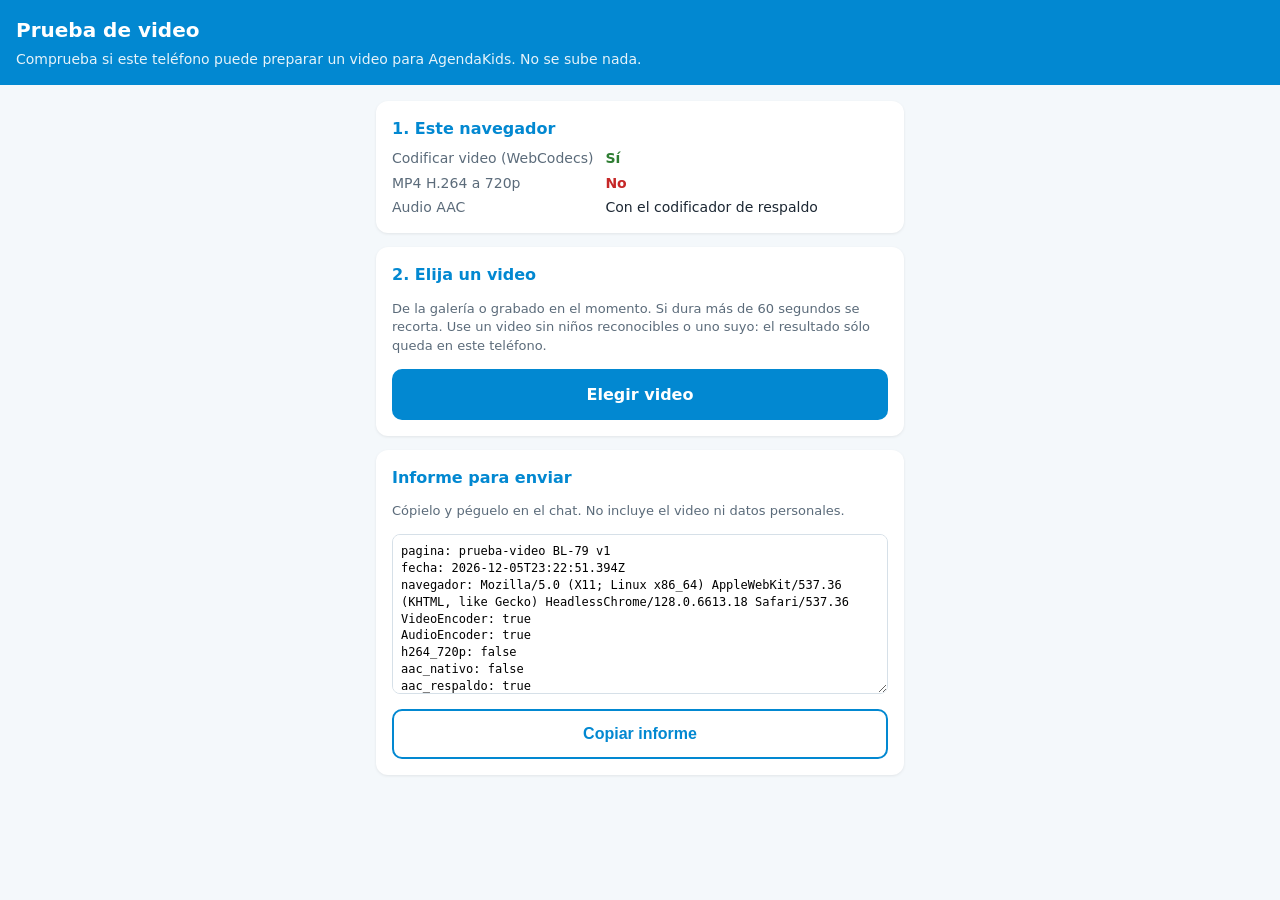
==== prueba-video.html @ 682507f4 "Prueba de video en el navegador (BL-79, fase 0) Página aislada, sin enlace desde la app: recorta a 6" ====
<!doctype html>
<html lang="es">
<head>
<meta charset="utf-8" />
<meta name="viewport" content="width=device-width, initial-scale=1" />
<meta name="robots" content="noindex" />
<meta name="theme-color" content="#0288D1" />
<title>Prueba de video · AgendaKids</title>
<!--
  BL-79, fase 0. Prototipo: ¿puede el navegador del teléfono (sobre todo Safari
  del iPhone) recortar un video a 60 s y pasarlo a MP4 H.264 de 720p antes de
  subirlo? NO sube nada: todo pasa dentro del teléfono. Se borra cuando la
  subida de videos de verdad esté hecha.

  Mediabunny (MPL-2.0) va copiada en vendor/, sin CDN. El codificador AAC de
  respaldo sólo se carga si el navegador no trae el suyo (Safari antiguo).
-->
<script type="importmap">
{ "imports": { "mediabunny": "./vendor/mediabunny/mediabunny.min.mjs" } }
</script>
<style>
  :root { --primary: #0288D1; --texto: #1c2733; --suave: #5b6b7a; --fondo: #f4f8fb; --tarjeta: #fff;
          --ok: #2e7d32; --mal: #c62828; --borde: #d6e0e8; }
  * { box-sizing: border-box; }
  body { margin: 0; font-family: system-ui, -apple-system, "Segoe UI", Roboto, sans-serif; color: var(--texto);
         background: var(--fondo); line-height: 1.45; }
  header { background: var(--primary); color: #fff; padding: 16px; }
  header h1 { margin: 0; font-size: 20px; }
  header p { margin: 4px 0 0; opacity: .9; font-size: 14px; }
  main { max-width: 560px; margin: 0 auto; padding: 16px; }
  .tarjeta { background: var(--tarjeta); border-radius: 12px; padding: 16px; margin-bottom: 14px;
             box-shadow: 0 1px 3px rgba(0,0,0,.08); }
  h2 { font-size: 16px; margin: 0 0 8px; color: var(--primary); }
  .boton { display: block; width: 100%; padding: 14px; border: 0; border-radius: 10px; background: var(--primary);
           color: #fff; font-size: 16px; font-weight: 600; text-align: center; cursor: pointer; text-decoration: none; }
  .boton[disabled] { opacity: .5; }
  .boton--borde { background: #fff; color: var(--primary); border: 2px solid var(--primary); margin-top: 8px; }
  dl { display: grid; grid-template-columns: max-content 1fr; gap: 4px 12px; margin: 0; font-size: 14px; }
  dt { color: var(--suave); } dd { margin: 0; word-break: break-word; }
  .ok { color: var(--ok); font-weight: 600; } .mal { color: var(--mal); font-weight: 600; }
  progress { width: 100%; height: 14px; }
  video { width: 100%; max-height: 420px; background: #000; border-radius: 8px; margin-top: 8px; }
  textarea { width: 100%; min-height: 160px; font: 12px/1.4 ui-monospace, Menlo, monospace; border: 1px solid var(--borde);
             border-radius: 8px; padding: 8px; }
  .nota { font-size: 13px; color: var(--suave); }
  [hidden] { display: none !important; }
</style>
</head>
<body>
<header>
  <h1>Prueba de video</h1>
  <p>Comprueba si este teléfono puede preparar un video para AgendaKids. No se sube nada.</p>
</header>
<main>
  <section class="tarjeta">
    <h2>1. Este navegador</h2>
    <dl id="capacidades"><dt>Revisando…</dt><dd></dd></dl>
  </section>

  <section class="tarjeta">
    <h2>2. Elija un video</h2>
    <p class="nota">De la galería o grabado en el momento. Si dura más de 60 segundos se recorta. Use un video
      sin niños reconocibles o uno suyo: el resultado sólo queda en este teléfono.</p>
    <label class="boton" for="archivo">Elegir video</label>
    <input type="file" id="archivo" accept="video/*" hidden />
    <dl id="original" hidden></dl>
  </section>

  <section class="tarjeta" id="tarjeta-conversion" hidden>
    <h2>3. Preparar el video</h2>
    <p class="nota">No cambie de aplicación ni bloquee la pantalla mientras tanto.</p>
    <button class="boton" id="btn-convertir">Preparar (máx. 60 s, 720p)</button>
    <div id="avance" hidden>
      <progress id="barra" max="1" value="0"></progress>
      <p class="nota" id="texto-avance"></p>
    </div>
  </section>

  <section class="tarjeta" id="tarjeta-resultado" hidden>
    <h2>4. Resultado</h2>
    <dl id="resultado"></dl>
    <video id="vista" controls playsinline></video>
    <a class="boton boton--borde" id="btn-descargar" download="prueba-agendakids.mp4">Descargar el resultado</a>
  </section>

  <section class="tarjeta">
    <h2>Informe para enviar</h2>
    <p class="nota">Cópielo y péguelo en el chat. No incluye el video ni datos personales.</p>
    <textarea id="informe" readonly></textarea>
    <button class="boton boton--borde" id="btn-copiar">Copiar informe</button>
  </section>
</main>

<script type="module">
import {
  Input, Output, Conversion, ALL_FORMATS, BlobSource, BufferTarget, Mp4OutputFormat,
  canEncodeVideo, canEncodeAudio,
} from 'mediabunny';

const MAX_SEGUNDOS = 60;
const LADO_CORTO = 720;
const BITRATE_VIDEO = 2_000_000;   // ~15 MB por minuto con el audio
const BITRATE_AUDIO = 96_000;

const $ = (id) => document.getElementById(id);
const informe = { pagina: 'prueba-video BL-79 v1', fecha: new Date().toISOString(), navegador: navigator.userAgent };
let archivo = null;
let urlResultado = null;

const mb = (bytes) => (bytes / 1048576).toFixed(1).replace('.', ',') + ' MB';
const seg = (s) => s.toFixed(1).replace('.', ',') + ' s';
const si = (v) => v ? '<span class="ok">Sí</span>' : '<span class="mal">No</span>';
const escapar = (t) => String(t).replace(/[&<>"]/g, c => ({ '&': '&amp;', '<': '&lt;', '>': '&gt;', '"': '&quot;' })[c]);

function pintar(dl, filas) {
  dl.innerHTML = filas.map(([k, v]) => `<dt>${escapar(k)}</dt><dd>${v}</dd>`).join('');
  dl.hidden = false;
}
function actualizarInforme() {
  $('informe').value = Object.entries(informe).map(([k, v]) => `${k}: ${typeof v === 'object' ? JSON.stringify(v) : v}`).join('\n');
}

// --- 1. Qué sabe hacer este navegador ---
async function revisar() {
  const tieneVE = 'VideoEncoder' in window, tieneAE = 'AudioEncoder' in window;
  let h264 = false, aac = false;
  try { h264 = await canEncodeVideo('avc', { width: 1280, height: 720, bitrate: BITRATE_VIDEO }); } catch (e) {}
  try { aac = await canEncodeAudio('aac', { numberOfChannels: 2, sampleRate: 48000, bitrate: BITRATE_AUDIO }); } catch (e) {}
  Object.assign(informe, { VideoEncoder: tieneVE, AudioEncoder: tieneAE, h264_720p: h264, aac_nativo: aac });
  pintar($('capacidades'), [
    ['Codificar video (WebCodecs)', si(tieneVE)],
    ['MP4 H.264 a 720p', si(h264)],
    ['Audio AAC', aac ? 'Propio del navegador' : 'Con el codificador de respaldo'],
  ]);
  if (!aac) {
    // Safari antes de la 26 no trae AudioEncoder: el respaldo va en WASM (~1 MB).
    const { registerAacEncoder } = await import('./vendor/mediabunny/mediabunny-aac-encoder.min.mjs');
    registerAacEncoder();
    informe.aac_respaldo = true;
  }
  actualizarInforme();
}

// --- 2. El video elegido ---
$('archivo').addEventListener('change', async (e) => {
  archivo = e.target.files?.[0] ?? null;
  $('tarjeta-resultado').hidden = true;
  if (!archivo) return;
  const filas = [['Archivo', escapar(archivo.name)], ['Tipo', escapar(archivo.type || '(no dice)')], ['Peso', mb(archivo.size)]];
  Object.assign(informe, { original_tipo: archivo.type, original_mb: +(archivo.size / 1048576).toFixed(1) });
  try {
    const input = new Input({ source: new BlobSource(archivo), formats: ALL_FORMATS });
    const v = await input.getPrimaryVideoTrack();
    const a = await input.getPrimaryAudioTrack();
    const dur = await input.computeDuration();
    filas.push(['Formato', escapar(await input.getMimeType())], ['Duración', seg(dur)]);
    if (v) filas.push(['Video', `${escapar(v.codec ?? '¿?')} · ${v.displayWidth}×${v.displayHeight}` + (v.rotation ? ` · girado ${v.rotation}°` : '')]);
    filas.push(['Audio', a ? `${escapar(a.codec ?? '¿?')} · ${a.numberOfChannels} canales` : 'sin audio']);
    Object.assign(informe, { original_formato: await input.getMimeType(), original_segundos: +dur.toFixed(1),
      original_video: v ? `${v.codec} ${v.displayWidth}x${v.displayHeight} rot${v.rotation}` : null, original_audio: a?.codec ?? null });
    $('tarjeta-conversion').hidden = false;
  } catch (err) {
    filas.push(['Leerlo', `<span class="mal">No se pudo: ${escapar(err.message)}</span>`]);
    informe.error_lectura = err.message;
  }
  pintar($('original'), filas);
  actualizarInforme();
});

// --- 3. Recortar, reducir a 720p y pasar a MP4 H.264 + AAC ---
$('btn-convertir').addEventListener('click', async () => {
  if (!archivo) return;
  const btn = $('btn-convertir');
  btn.disabled = true;
  $('avance').hidden = false;
  $('texto-avance').textContent = 'Preparando…';
  const inicio = performance.now();
  try {
    const input = new Input({ source: new BlobSource(archivo), formats: ALL_FORMATS });
    const dur = await input.computeDuration();
    const output = new Output({ format: new Mp4OutputFormat({ fastStart: 'in-memory' }), target: new BufferTarget() });
    const conversion = await Conversion.init({
      input, output,
      tracks: 'primary',
      copy: false,   // siempre recodificar: así el peso queda bajo control
      trim: { start: 0, end: Math.min(dur, MAX_SEGUNDOS) },
      video: (t) => {
        // El lado corto a 720 (o menos, si ya es más pequeño); el otro, por proporción.
        const vertical = t.displayHeight > t.displayWidth;
        const corto = Math.min(LADO_CORTO, vertical ? t.displayWidth : t.displayHeight);
        return { codec: 'avc', bitrate: BITRATE_VIDEO, ...(vertical ? { width: corto } : { height: corto }) };
      },
      audio: { codec: 'aac', bitrate: BITRATE_AUDIO, numberOfChannels: 2, sampleRate: 48000 },
    });
    if (!conversion.isValid) {
      const razones = conversion.discardedTracks.map(d => `${d.track.type}: ${d.reason}`);
      informe.conversion_invalida = razones;
      throw new Error('Este navegador no puede preparar el video (' + razones.join(', ') + ').');
    }
    informe.pistas_descartadas = conversion.discardedTracks.map(d => `${d.track.type}: ${d.reason}`);
    conversion.onProgress = (p) => {
      $('barra').value = p;
      $('texto-avance').textContent = `${Math.round(p * 100)} % · ${seg((performance.now() - inicio) / 1000)}`;
    };
    await conversion.execute();

    const bytes = output.target.buffer;
    const blob = new Blob([bytes], { type: 'video/mp4' });
    const segundos = (performance.now() - inicio) / 1000;

    // Comprobar lo que salió, leyéndolo otra vez.
    const res = new Input({ source: new BlobSource(blob), formats: ALL_FORMATS });
    const rv = await res.getPrimaryVideoTrack();
    const ra = await res.getPrimaryAudioTrack();
    const rdur = await res.computeDuration();
    Object.assign(informe, { resultado_mb: +(blob.size / 1048576).toFixed(1), resultado_segundos: +rdur.toFixed(1),
      resultado_video: rv ? `${rv.codec} ${rv.displayWidth}x${rv.displayHeight}` : null, resultado_audio: ra?.codec ?? null,
      tardo_segundos: +segundos.toFixed(1), codec_video: await rv?.getCodecParameterString() });

    if (urlResultado) URL.revokeObjectURL(urlResultado);
    urlResultado = URL.createObjectURL(blob);
    $('vista').src = urlResultado;
    $('btn-descargar').href = urlResultado;
    pintar($('resultado'), [
      ['Peso', `${mb(blob.size)} <span class="nota">(antes ${mb(archivo.size)})</span>`],
      ['Duración', seg(rdur) + (dur > MAX_SEGUNDOS ? ' <span class="nota">(recortado)</span>' : '')],
      ['Video', rv ? `${escapar(rv.codec)} · ${rv.displayWidth}×${rv.displayHeight}` : '<span class="mal">sin video</span>'],
      ['Audio', ra ? escapar(ra.codec) : '<span class="mal">sin audio</span>'],
      ['Tardó', seg(segundos)],
    ]);
    $('tarjeta-resultado').hidden = false;
    $('texto-avance').textContent = '¡Listo! Reprodúzcalo abajo para comprobar que se ve y se oye bien.';
    $('vista').addEventListener('loadedmetadata', () => { informe.se_reproduce = true; actualizarInforme(); }, { once: true });
    $('vista').addEventListener('error', () => { informe.se_reproduce = false; actualizarInforme(); }, { once: true });
  } catch (err) {
    informe.error_conversion = err.message;
    $('texto-avance').innerHTML = `<span class="mal">${escapar(err.message)}</span>`;
  } finally {
    btn.disabled = false;
    actualizarInforme();
  }
});

$('btn-copiar').addEventListener('click', async () => {
  try { await navigator.clipboard.writeText($('informe').value); $('btn-copiar').textContent = 'Copiado'; }
  catch { $('informe').select(); document.execCommand('copy'); $('btn-copiar').textContent = 'Copiado'; }
});

revisar().catch(err => { informe.error_inicio = err.message; actualizarInforme();
  pintar($('capacidades'), [['Error', `<span class="mal">${escapar(err.message)}</span>`]]); });
</script>
</body>
</html>
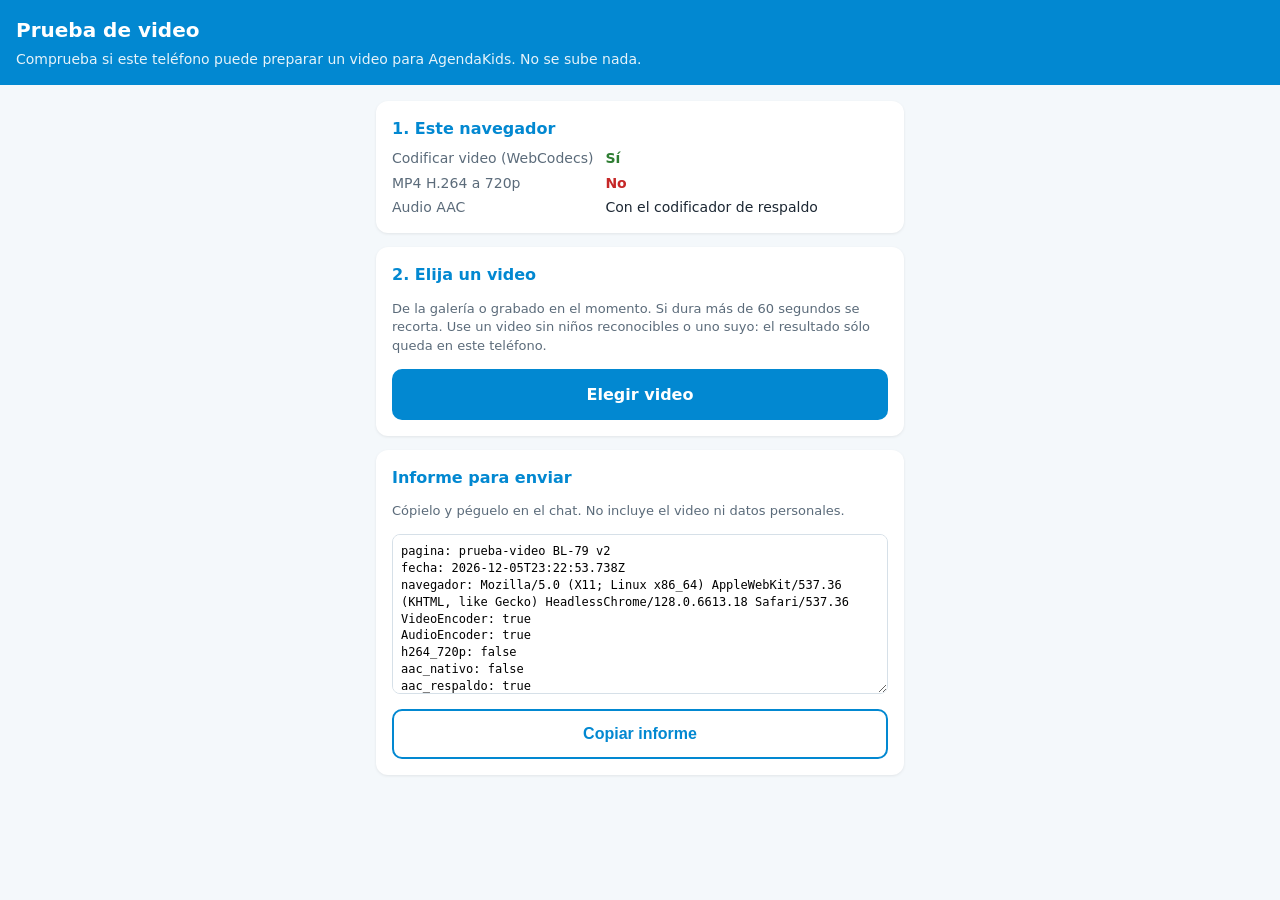
==== commit 1873bb9e: "Prueba de video: esperar al codificador de audio antes de convertir Si el AAC de respaldo aún se des" ====
--- a/prueba-video.html
+++ b/prueba-video.html
@@ -103,9 +103,10 @@
 const BITRATE_AUDIO = 96_000;
 
 const $ = (id) => document.getElementById(id);
-const informe = { pagina: 'prueba-video BL-79 v1', fecha: new Date().toISOString(), navegador: navigator.userAgent };
+const informe = { pagina: 'prueba-video BL-79 v2', fecha: new Date().toISOString(), navegador: navigator.userAgent };
 let archivo = null;
 let urlResultado = null;
+let listo = null;   // la revisión inicial, que registra el AAC de respaldo
 
 const mb = (bytes) => (bytes / 1048576).toFixed(1).replace('.', ',') + ' MB';
 const seg = (s) => s.toFixed(1).replace('.', ',') + ' s';
@@ -176,6 +177,10 @@
   $('texto-avance').textContent = 'Preparando…';
   const inicio = performance.now();
   try {
+    // Sin esto, si el codificador de respaldo aún se está descargando, la
+    // conversión descarta el audio sin decir nada (pasó en Render).
+    $('texto-avance').textContent = 'Preparando el codificador…';
+    await listo;
     const input = new Input({ source: new BlobSource(archivo), formats: ALL_FORMATS });
     const dur = await input.computeDuration();
     const output = new Output({ format: new Mp4OutputFormat({ fastStart: 'in-memory' }), target: new BufferTarget() });
@@ -198,6 +203,8 @@
       throw new Error('Este navegador no puede preparar el video (' + razones.join(', ') + ').');
     }
     informe.pistas_descartadas = conversion.discardedTracks.map(d => `${d.track.type}: ${d.reason}`);
+    const audioPerdido = conversion.discardedTracks.find(d => d.track.type === 'audio');
+    if (audioPerdido) throw new Error('El video se quedaría sin sonido (' + audioPerdido.reason + ').');
     conversion.onProgress = (p) => {
       $('barra').value = p;
       $('texto-avance').textContent = `${Math.round(p * 100)} % · ${seg((performance.now() - inicio) / 1000)}`;
@@ -246,7 +253,8 @@
   catch { $('informe').select(); document.execCommand('copy'); $('btn-copiar').textContent = 'Copiado'; }
 });
 
-revisar().catch(err => { informe.error_inicio = err.message; actualizarInforme();
+listo = revisar();
+listo.catch(err => { informe.error_inicio = err.message; actualizarInforme();
   pintar($('capacidades'), [['Error', `<span class="mal">${escapar(err.message)}</span>`]]); });
 </script>
 </body>
